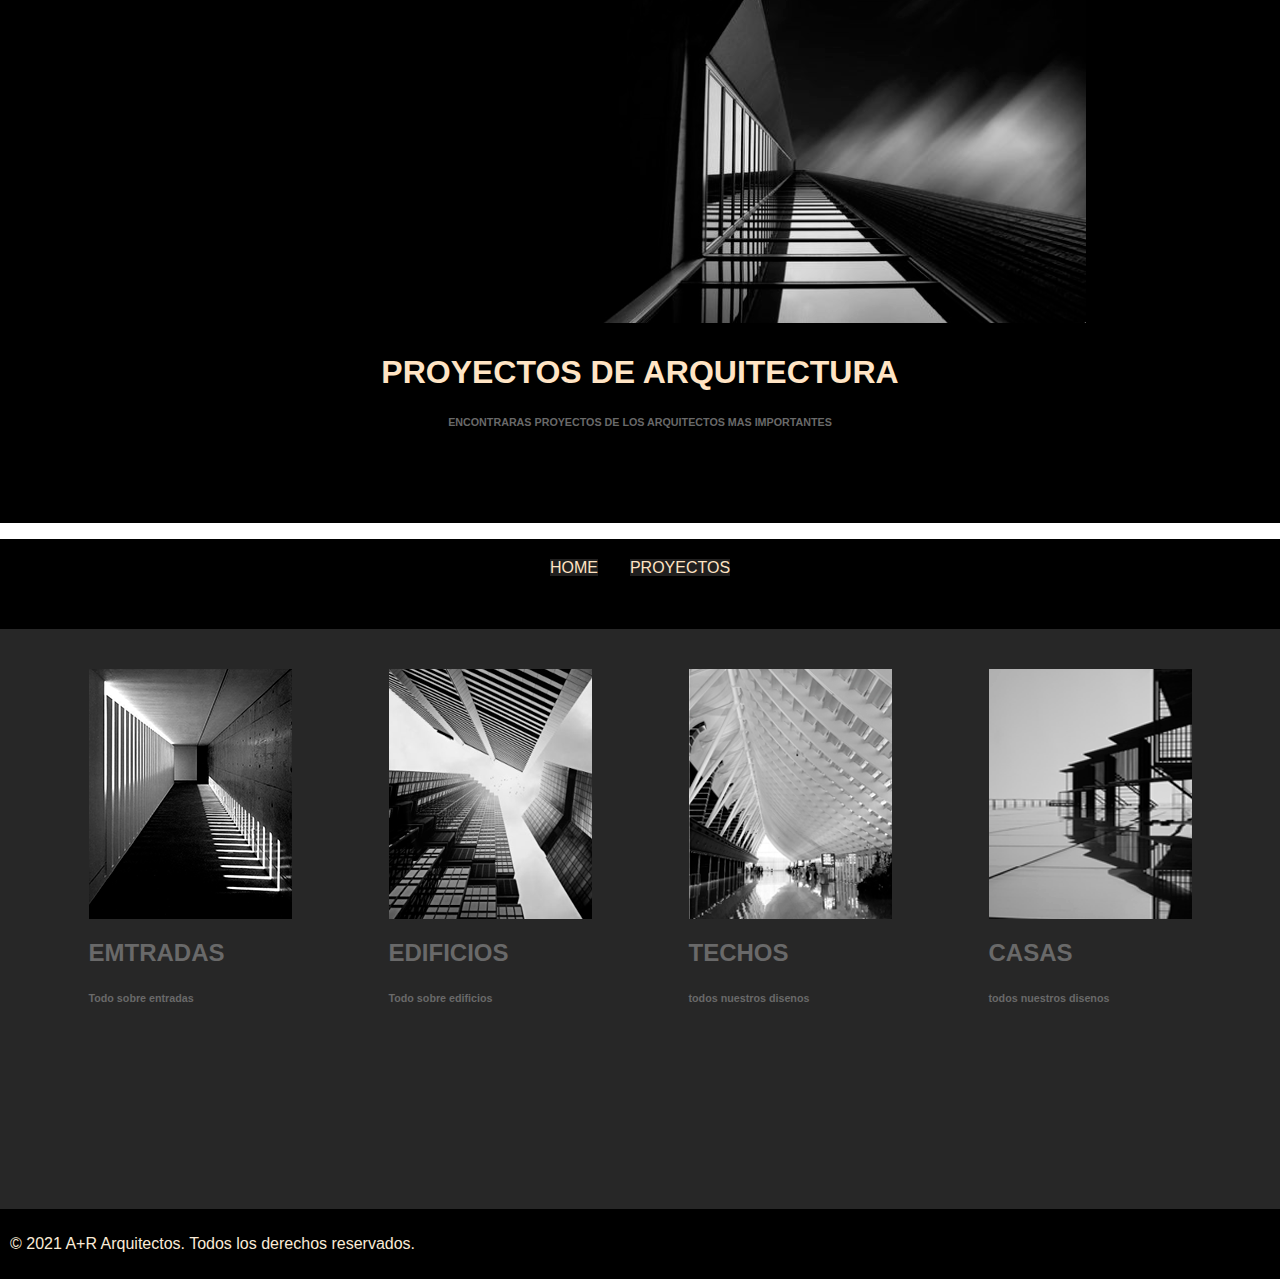
==== index.html @ 24b594ca "entrega 2 . Mariela Carballo" ====
<html lang="en">
<head>
     <meta charset="UTF-8">
     <title>ENTREGA 2</title>
     <link rel="stylesheet" href="ccs/estilos.css">
     
</head>



<body>
  
  <div class="menu">
  <img src="imagenes/menu.png" class="alinear-derecha">alt="foto de arquietectura"> 
  </div>

  
    <header>
        <H1> PROYECTOS DE ARQUITECTURA</H1>
        <H6>ENCONTRARAS PROYECTOS DE LOS ARQUITECTOS MAS IMPORTANTES</H6>
        
    </header>

    <nav> 
        <ul>
            <li>  <a href="index.html"> HOME </a> </li>
            <li>  <a href="proyectos.html"> PROYECTOS </a> </li>
    </ul>
 </nav>
 
 <main>
    
  <div class="foto">
    <img src="imagenes/foto1.png"alt="foto de arquietectura">
    <h2> EMTRADAS</h2>
    <h6>Todo sobre entradas</h6>
  </div>

  <div class="foto">
    <img src="imagenes/edificios.png"alt="foto de arquietectura">
    <h2> EDIFICIOS </h2>
    <h6>Todo sobre edificios</h6>
  </div>

  <div class="foto">
    <img src="imagenes/techos.png"alt="foto de arquietectura">
    <h2> TECHOS </h2>
    <h6>todos nuestros disenos</h6>
  </div>
  
  <div class="foto">
    <img src="imagenes/casa.png"alt="foto de arquietectura">
    <h2> CASAS </h2>
    <h6>todos nuestros disenos</h6>
     </div>
     
  

</main>
    
<footer>
  <p> © 2021 A+R Arquitectos. Todos los derechos reservados. </p>
</footer>

</body>
</html>
---- ccs/estilos.css ----
body
{ margin: 0;
    font-family: Verdana, Geneva, Tahoma, sans-serif;

}

header
{
background-color: rgb(0, 0, 0);
color: bisque;
text-align: center;
padding: 10px;
height: 20%;

}

.menu
{ background-color: rgb(0, 0, 0);
    justify-content: center;
    display: flex;
    justify-content: right;
}

nav
{
    height: 10%;
    background-color: rgb(0, 0, 0);
}

nav ul
{
    list-style: none;
    padding: 0%;
    display: flex;
    justify-content: center;
    background-color: rgb(0, 0, 0);
}

nav li
{
    margin: 20 16px;
    
}


nav a
{
    text-decoration:none;
    color: bisque;
    background-color: rgb(32, 31, 31);
}

main
{ background-color: rgb(39, 39, 39);
    color: bisque;
    /*height: 90%;*/
    min-height: 60% ;
    /*min 70% informo el valos menor del contenedor*/
    padding-top: 40;
    padding-left: 40;
    padding-right: 40;
    /*----flexbox - Contenedor----*/
    display: flex;
    justify-content: space-around;
    align-items: flex-start;
    flex-wrap: wrap;  /*se acomo dan hacia abajo*/
}
 .tarjeta
 
 { width: 500 px;
    color: beige;
    padding-left: 40;
    padding-right: 40;
    box-shadow:  10px 12px 15px  rgba(22, 1, 1, 0.182);
    text-align: center;
    }
.p
{font-family: Arial, Helvetica, sans-serif;
    font-size: small;
    color: antiquewhite;
}

h2
{
    font-family: 'Gill Sans', 'Gill Sans MT', Calibri, 'Trebuchet MS', sans-serif;
    color: dimgray;
}

h6
{
    font-family: 'Gill Sans', 'Gill Sans MT', Calibri, 'Trebuchet MS', sans-serif;
    color: dimgray;
}

footer
{   
    color: antiquewhite;
    background-color: rgb(0, 0, 0);
    text-decoration:none;
    padding: 10px; ;
    
}

    
    /*ajustes*/    
    
    
   @media (max-width: 480px)  
   
   {
    main
{ background-color: rgb(3, 4, 46);
    color: bisque;
    /*height: 90%;*/
    min-height: 60% ;
    /*min 70% informo el valos menor del contenedor*/
    padding-top: 40;
    /*----flexbox - Contenedor----*/
    display: flex;
    justify-content: space-around;
    align-items: flex-start;
    flex-wrap: wrap;  /*se acomo dan hacia abajo*/
}


h2
{
    font-family: 'Gill Sans', 'Gill Sans MT', Calibri, 'Trebuchet MS', sans-serif;
    color: bisque;
}

h6
{
    font-family: 'Gill Sans', 'Gill Sans MT', Calibri, 'Trebuchet MS', sans-serif;
    color: bisque;
}



   }
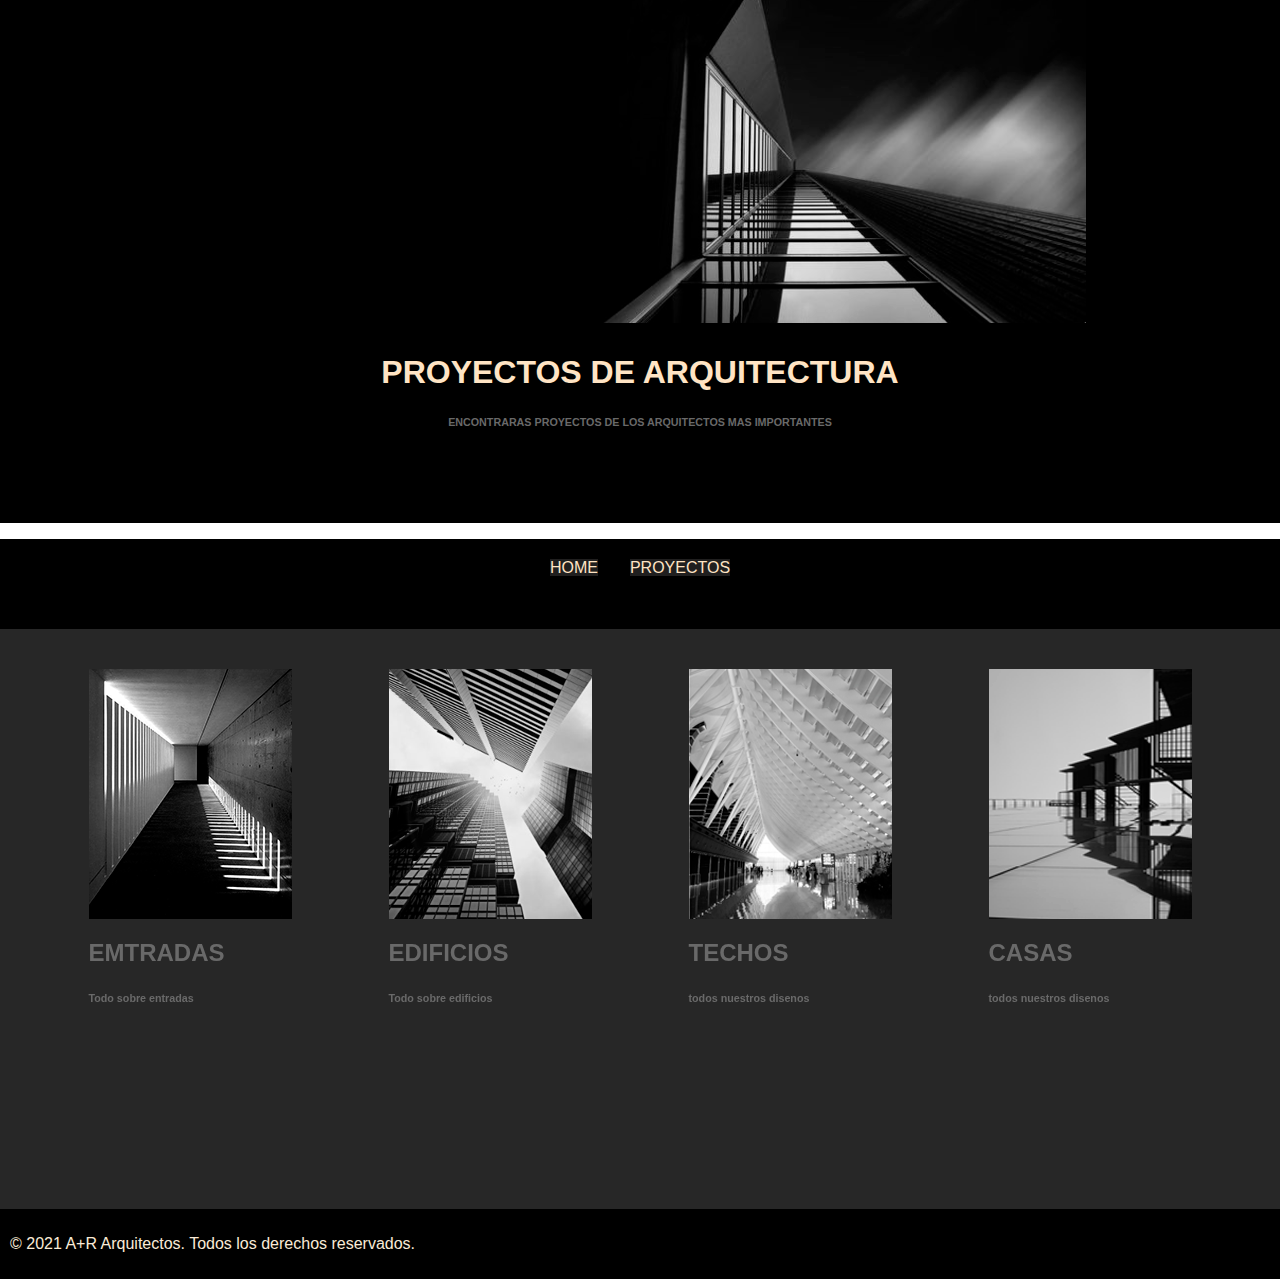
==== commit 6cd6cae8: "Add files via upload" ====
--- a/index.html
+++ b/index.html
@@ -2,8 +2,17 @@
 <html lang="en">
 <head>
      <meta charset="UTF-8">
-     <title>ENTREGA 2</title>
-     <link rel="stylesheet" href="ccs/estilos.css">
+     <title>Proyecto de Arquitectura</title>
+     <link rel="stylesheet" href="estilo.css">
+     <meta charset="UTF-8">
+     
+     <meta name="arquietura en devoto" content=" informacio proyectos de arquitecuta casa, edificios, techos entredas" >
+      <meta name="keywords" content=" Arquitectura,Proyectos arquitectónicos,Renderización 3D,Consultoría arquitectónica Remodelaciones, Casa">
+       <meta property="og:title" content="Proyecto de Arquitectura">
+       <meta property="og:image" content="comprato el link de la imagen">
+       <meta property="og:url" content="www.misitio.com">
+        <meta property="og:description" content="Encontrar diferentes proyectos de arquietectura realizados. Contactanos ya y disfruta el tuyo .">
+    </head>
      
 </head>
 
--- a/estilo.css
+++ b/estilo.css
@@ -0,0 +1,126 @@
+body {
+  margin: 0;
+  font-family: Verdana, Geneva, Tahoma, sans-serif;
+}
+
+header {
+  background-color: rgb(0, 0, 0);
+  color: bisque;
+  text-align: center;
+  padding: 10px;
+  height: 20%;
+}
+
+.menu {
+  background-color: rgb(0, 0, 0);
+  justify-content: center;
+  display: flex;
+  justify-content: right;
+}
+
+nav {
+  height: 10%;
+  background-color: rgb(0, 0, 0);
+}
+
+nav ul {
+  list-style: none;
+  padding: 0%;
+  display: flex;
+  justify-content: center;
+  background-color: rgb(0, 0, 0);
+}
+
+nav li {
+  margin: 20 16px;
+}
+
+nav a {
+  text-decoration: none;
+  color: bisque;
+  background-color: rgb(32, 31, 31);
+}
+
+main {
+  background-color: rgb(39, 39, 39);
+  color: bisque;
+  /*height: 90%;*/
+  min-height: 60%;
+  /*min 70% informo el valos menor del contenedor*/
+  padding-top: 40;
+  padding-left: 40;
+  padding-right: 40;
+  /*----flexbox - Contenedor----*/
+  display: flex;
+  justify-content: space-around;
+  align-items: flex-start;
+  flex-wrap: wrap; /*se acomo dan hacia abajo*/
+}
+
+.foto {
+  filter: contrast(1);
+  transition: 0.25s;
+}
+
+.foto:hover {
+  filter: contrast(8);
+}
+
+.tarjeta {
+  width: 500 px;
+  color: beige;
+  padding-left: 40;
+  padding-right: 40;
+  box-shadow: 10px 12px 15px rgba(22, 1, 1, 0.182);
+  text-align: center;
+}
+
+.p {
+  font-family: Arial, Helvetica, sans-serif;
+  font-size: small;
+  color: antiquewhite;
+}
+
+h2 {
+  font-family: "Gill Sans", "Gill Sans MT", Calibri, "Trebuchet MS", sans-serif;
+  color: dimgray;
+}
+
+h6 {
+  font-family: "Gill Sans", "Gill Sans MT", Calibri, "Trebuchet MS", sans-serif;
+  color: dimgray;
+}
+
+footer {
+  color: antiquewhite;
+  background-color: rgb(0, 0, 0);
+  text-decoration: none;
+  padding: 10px;
+}
+
+/*ajustes*/
+@media (max-width: 480px) {
+  main {
+    background-color: rgb(3, 4, 46);
+    color: bisque;
+    /*height: 90%;*/
+    min-height: 60%;
+    /*min 70% informo el valos menor del contenedor*/
+    padding-top: 40;
+    /*----flexbox - Contenedor----*/
+    display: flex;
+    justify-content: space-around;
+    align-items: flex-start;
+    flex-wrap: wrap; /*se acomo dan hacia abajo*/
+  }
+  h2 {
+    font-family: "Gill Sans", "Gill Sans MT", Calibri, "Trebuchet MS", sans-serif;
+    color: bisque;
+  }
+  h6 {
+    font-family: "Gill Sans", "Gill Sans MT", Calibri, "Trebuchet MS", sans-serif;
+    color: bisque;
+  }
+}
+
+/*# sourceMappingURL=estilo.css.map */
